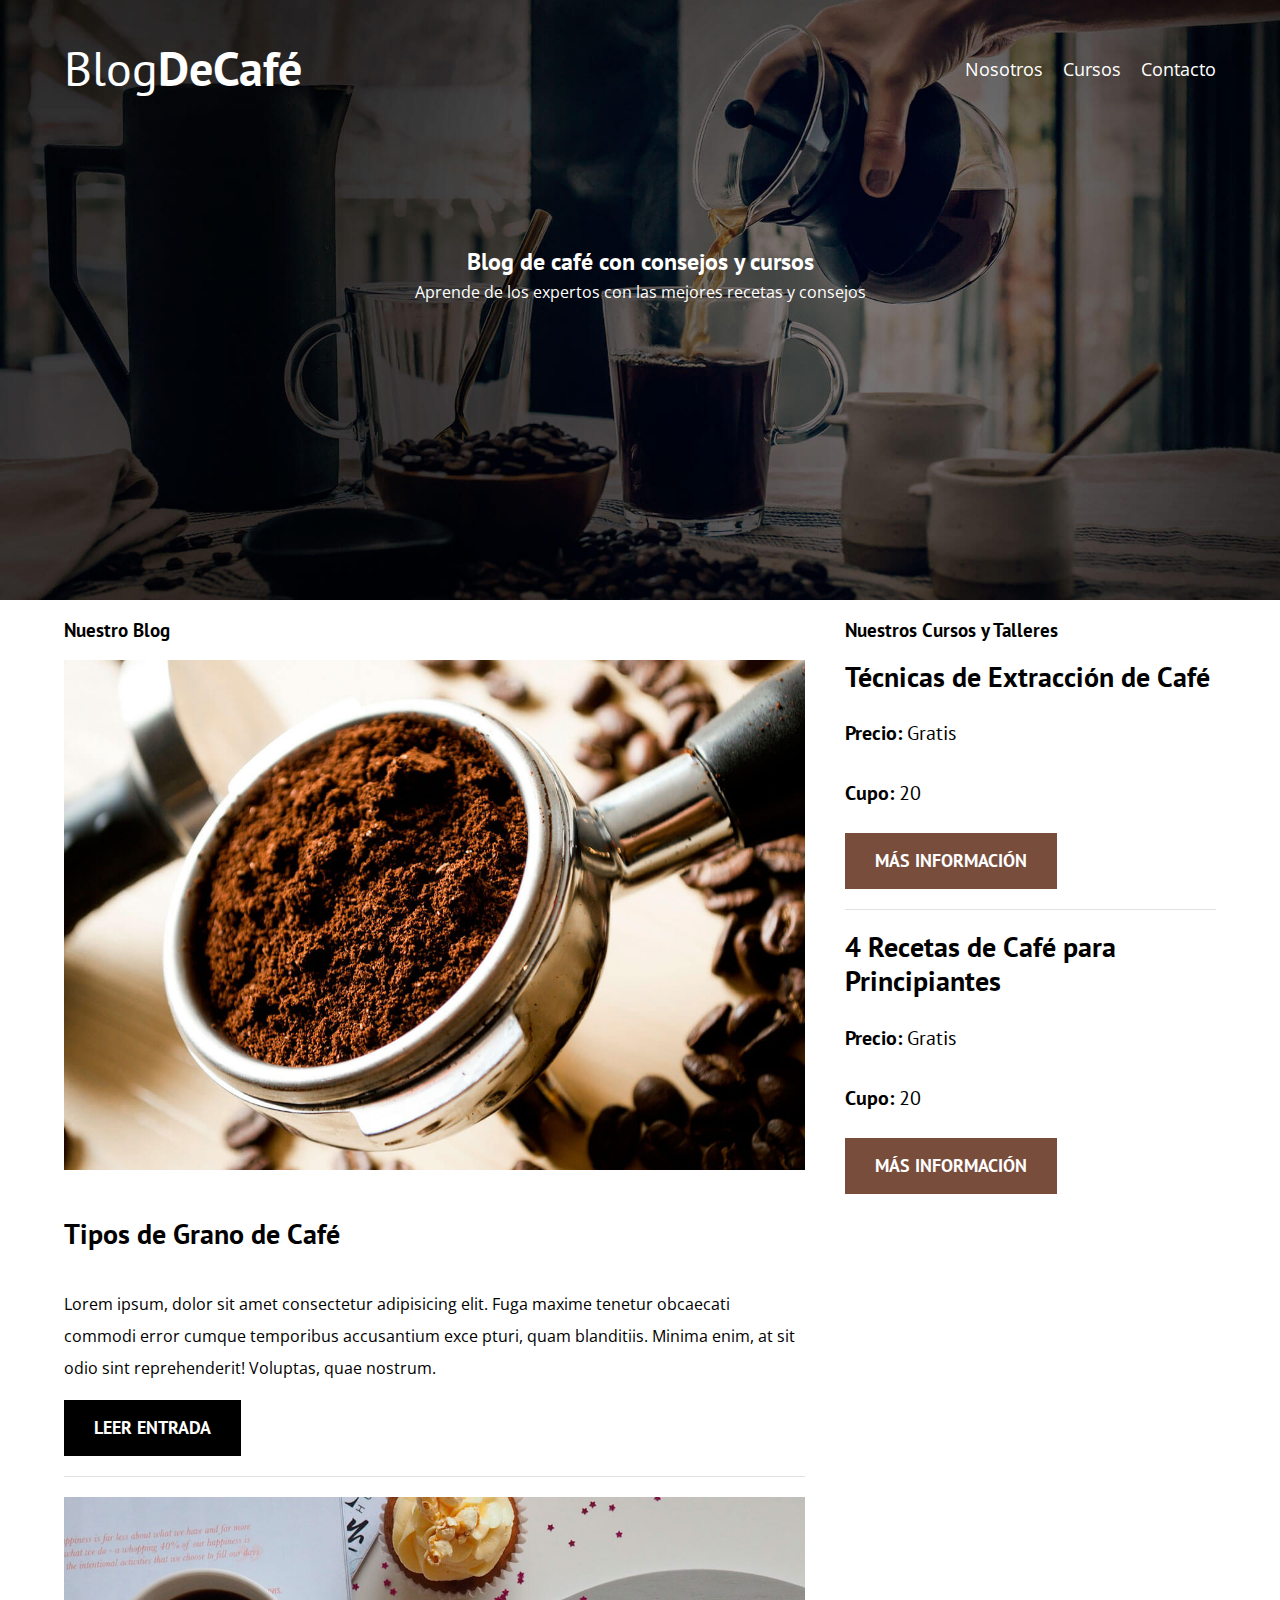
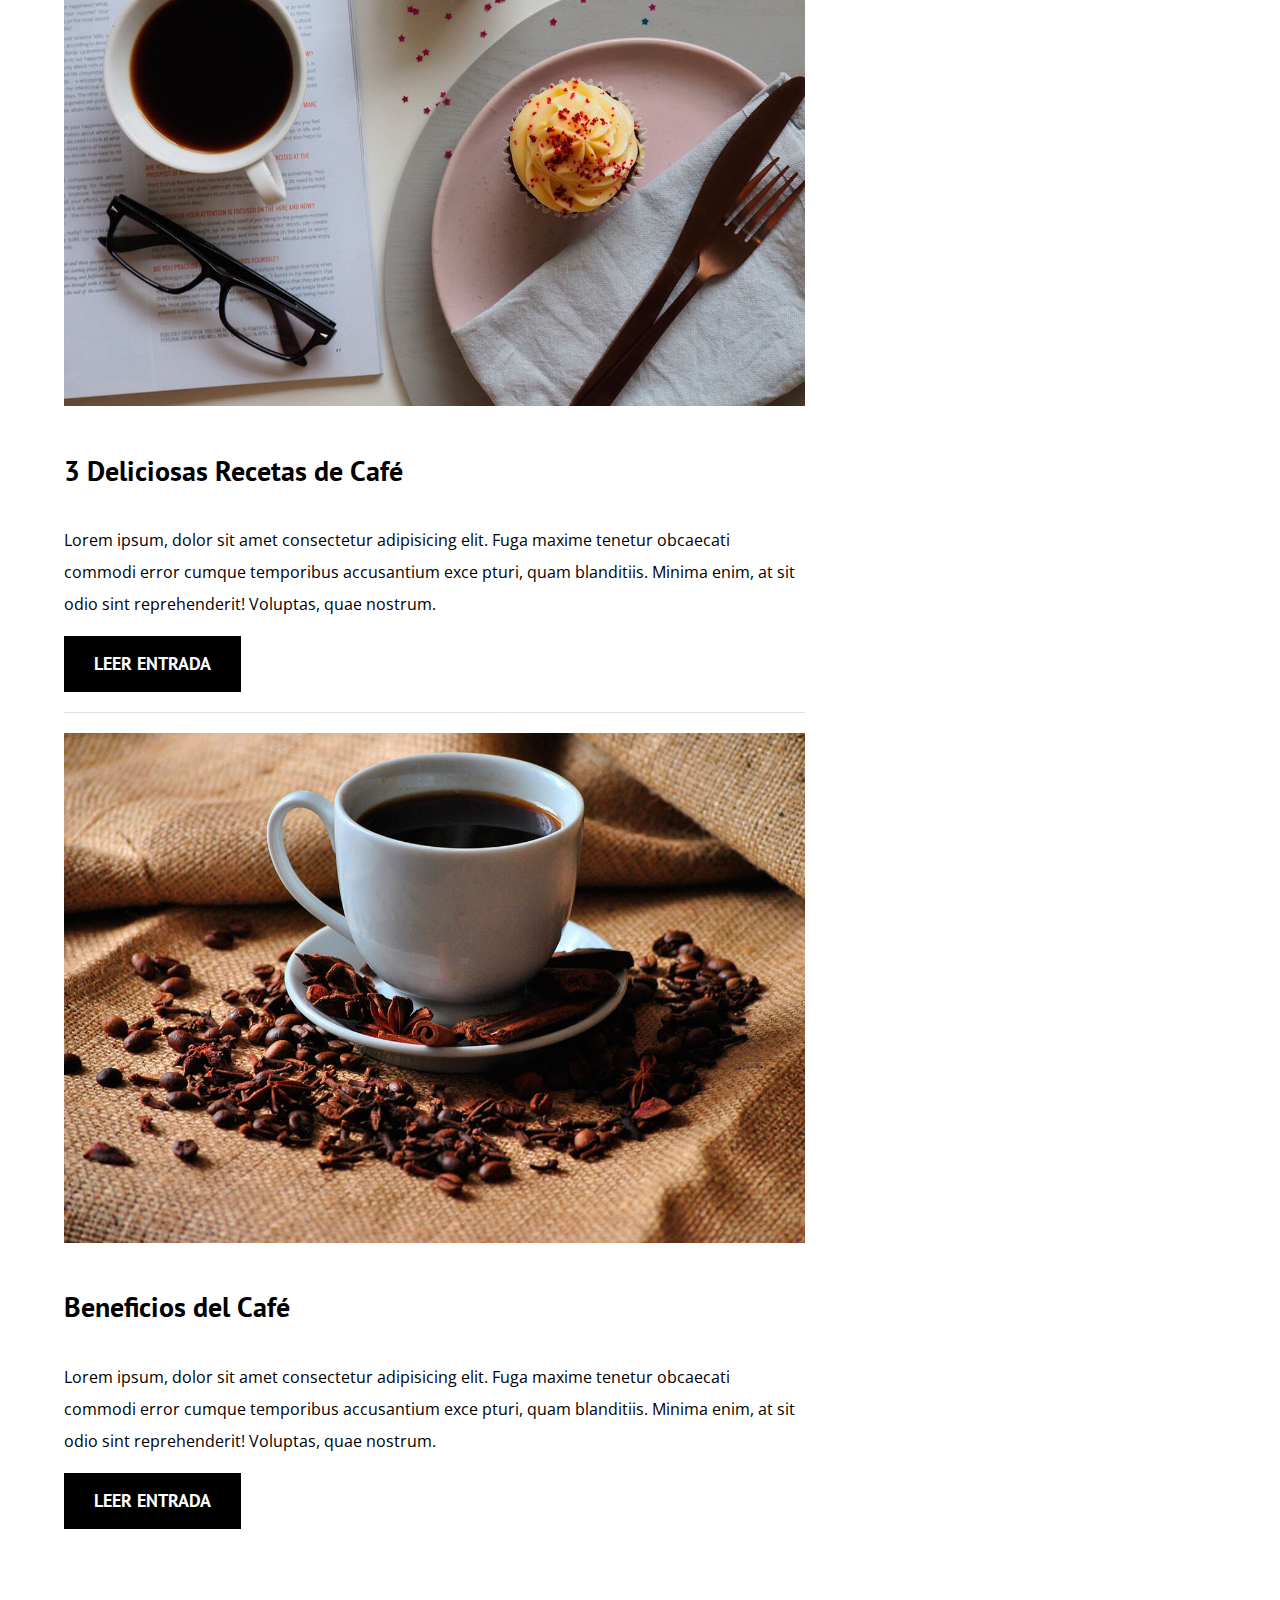
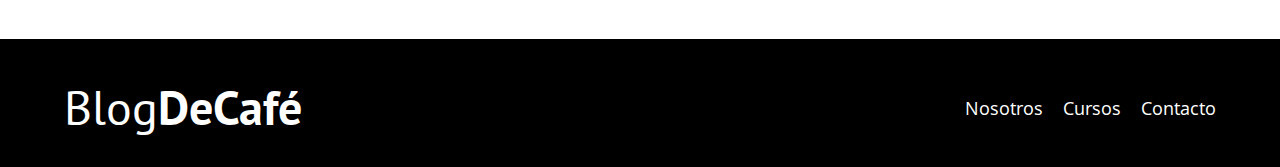
==== index.html @ d7cfa6a4 "first commit" ====
<!DOCTYPE html>
<html lang="en">
  <head>
    <meta charset="UTF-8" />
    <meta http-equiv="X-UA-Compatible" content="IE=edge" />
    <meta name="viewport" content="width=device-width, initial-scale=1.0" />
    <title>BlogDeCafé</title>
    <link rel="stylesheet" href="css/normalize.css" />
    <link
      href="https://fonts.googleapis.com/css2?family=Open+Sans&family=PT+Sans:wght@400;700&
    display=swap"
      rel="stylesheet"
    />
    <link rel="stylesheet" href="css/style.css" />
  </head>
  <body>
    <header class="header">
      <div class="contenedor">
        <div class="barra">
          <a class="logo" href="index.html">
            <h1 class="logo__nombre no-margin centrar-texto">
              Blog<span class="logo__bold">DeCafé</span>
            </h1>
          </a>

          <nav class="navegacion">
            <a href="nosotros.html" class="navegacion__enlace">Nosotros</a>
            <a href="cursos.html" class="navegacion__enlace">Cursos</a>
            <a href="contacto.html" class="navegacion__enlace">Contacto</a>
          </nav>
        </div>
      </div>

      <div class="header__texto">
        <h2 class="no-margin">Blog de café con consejos y cursos</h2>
        <p class="no-margin">
          Aprende de los expertos con las mejores recetas y consejos
        </p>
      </div>
    </header>
    <div class="contenedor contenido-principal">
      <main class="blog">
        <h3>Nuestro Blog</h3>
        <article class="entrada">
          <div class="entrada__imagen">
            <img src="/img/blog1.jpg" alt="imagen blog" />
          </div>
          <div class="entrada__contenido">
            <h4>Tipos de Grano de Café</h4>
            <p>
              Lorem ipsum, dolor sit amet consectetur adipisicing elit. Fuga
              maxime tenetur obcaecati commodi error cumque temporibus
              accusantium exce pturi, quam blanditiis. Minima enim, at sit odio
              sint reprehenderit! Voluptas, quae nostrum.
            </p>
            <a href="entrada.html" class="boton boton--primario"
              >Leer Entrada</a
            >
          </div>
        </article>

        <article class="entrada">
          <div class="entrada__imagen">
            <img src="/img/blog2.jpg" alt="imagen blog" />
          </div>
          <div class="entrada__contenido">
            <h4>3 Deliciosas Recetas de Café</h4>
            <p>
              Lorem ipsum, dolor sit amet consectetur adipisicing elit. Fuga
              maxime tenetur obcaecati commodi error cumque temporibus
              accusantium exce pturi, quam blanditiis. Minima enim, at sit odio
              sint reprehenderit! Voluptas, quae nostrum.
            </p>
            <a href="entrada.html" class="boton boton--primario"
              >Leer Entrada</a
            >
          </div>
        </article>

        <article class="entrada">
          <div class="entrada__imagen">
            <img src="/img/blog3.jpg" alt="imagen blog" />
          </div>
          <div class="entrada__contenido">
            <h4>Beneficios del Café</h4>
            <p>
              Lorem ipsum, dolor sit amet consectetur adipisicing elit. Fuga
              maxime tenetur obcaecati commodi error cumque temporibus
              accusantium exce pturi, quam blanditiis. Minima enim, at sit odio
              sint reprehenderit! Voluptas, quae nostrum.
            </p>
            <a href="entrada.html" class="boton boton--primario"
              >Leer Entrada</a
            >
          </div>
        </article>
      </main>
      <aside class="sidebar">
        <h3>Nuestros Cursos y Talleres</h3>
        <ul class="cursos no-padding">
          <li class="widget-curso">
            <h4 class="no-margin">Técnicas de Extracción de Café</h4>
            <p class="widget-curso__label">Precio: 
              <span class="widget-curso__info">Gratis</span>
            </p>
            <p class="widget-curso__label">Cupo: 
              <span class="widget-curso__info">20</span>
            </p>
            <a href="entrada.html" class="boton boton--secundario">Más Información</a>
          </li>

          <li class="widget-curso">
            <h4 class="no-margin">4 Recetas de Café para Principiantes</h4>
            <p class="widget-curso__label">Precio: 
              <span class="widget-curso__info">Gratis</span>
            </p>
            <p class="widget-curso__label">Cupo: 
              <span class="widget-curso__info">20</span>
            </p>
            <a href="entrada.html" class="boton boton--secundario">Más Información</a>
          </li>


        </ul>
      </aside>
    </div>
  <footer class="footer">
    <div class="contenedor"> 
      <div class="barra">
        <a class="logo" href="index.html">
          <h1 class="logo__nombre no-margin centrar-texto">
            Blog<span class="logo__bold">DeCafé</span>
          </h1>
        </a>
        <nav class="navegacion">
          <a href="nosotros.html" class="navegacion__enlace">Nosotros</a>
          <a href="cursos.html" class="navegacion__enlace">Cursos</a>
          <a href="contacto.html" class="navegacion__enlace">Contacto</a>
        </nav>
      </div>

    </div>

  </footer>
  </body>
</html>
---- css/style.css ----
:root {
    --fuenteHeading: 'PT Sans', sans-serif;
    --fuenteParrafos: 'Open Sans', sans-serif;

    --primario:#784D3C;
    --gris: #e1e1e1; 
    --blanco: #ffffff;
    --negro: #000000;
}

html {
    box-sizing: border-box;
    font-size: 62.5%; /* 1 rem = 10px */
}
*, *:before, *:after {
    box-sizing: inherit;
}
body {
    font-family: var(--fuenteParrafos);
    font-size: 1.6rem;
    line-height: 2;
}
/** Globales **/
.contenedor {
    max-width: 120rem;
    width: 90%;
    margin: 0 auto;
}
a {
    text-decoration: none;
}
h1, h2, h3, h4 {
    font-family: var(--fuenteHeading);
    line-height: 1.2;
}
h1 {
    font-size: 4.8rem;
}
h2 {
    font-size: 4;
}
h3 {
    font-size: 3.2;
}
h4 {
    font-size: 2.8rem;
}
img {
    max-width: 100%;
}
/**Utilidades**/
.mt-0 {
    margin-top: 0;
}
.mb-0 {
    margin-bottom: 0;
}
.fondo-negro {
    background-color: black;
}
.letra-blanca {
    color: white;
}
.no-margin {
    margin: 0;
}

.no-padding {
    padding: 0;
}
.centrar-texto {
     text-align: center;
}
/**Header**/
.header {
    background-image: url(../img/banner.jpg) ;
    height: 60rem;
    background-size: cover;
    background-repeat: no-repeat;
    background-position: center center;
}
.header__texto {
    text-align: center;
    color: var(--blanco);
    margin-top: 5rem;
}
@media (min-width: 768px) {
    .header__texto {
        margin-top: 15rem;
    }
}
.barra {
    padding-top: 4rem;
}
@media (min-width: 768px) {
    .barra {
        display: flex;
        justify-content: space-between;
        align-items: center;
     }
}
.logo {
    color: var(--blanco);
}
.logo__nombre {
  font-weight: 400;
}
.logo__bold {
   font-weight: 700;
}
@media (min-width: 768px) {
    .navegacion {
        display:flex;
        gap: 2rem;
    }
}
.navegacion__enlace {
    display: block;
    text-align: center;
    font-size: 1.8rem;
    color: var(--blanco)
}
@media (min-width:768px) {
    .contenido-principal {
        display: grid;
        grid-template-columns: 2fr 1fr;
        column-gap: 4rem;
    }
}
.entrada {
    border-bottom: 1px solid var(--gris);
    margin-bottom: 2rem;
}
.entrada:last-of-type {
     border: none;
     margin-bottom: 0;
     padding-bottom: 50px;
}
.boton {
 display: block;
 font-family: var(--fuenteHeading);
 color: var(--blanco);
 text-align: center;
 padding: 1rem 3rem;
 font-size: 1.8rem;
 text-transform: uppercase;
 font-weight: 700;
 margin-bottom: 2rem;
 border: none;
}
@media (min-width:768px) {
    .boton {
        display: inline-block;
    }
}
.boton:hover {
    cursor: pointer;
}
.boton--primario {
 background-color: var(--negro);
}
.boton--secundario {
    background-color: var(--primario);
}
.cursos {
    list-style: none;
}
.widget-curso {
    border-bottom: 1px solid var(--gris);
    margin-bottom: 2rem;
}
.widget-curso:last-of-type {
    border: none;
    margin-bottom: 0;
}
.widget-curso__label {
     font-family: var(--fuenteHeading);
     font-weight: bold;
}
.widget-curso__info {
    font-weight: normal;
}
.widget-curso__label,
.widget-curso__info {
    font-size: 2rem;
}

.footer {
    background-color: var(--negro);
    padding-bottom: 3rem;
    margin-top: 4rem;
}
/** Sobre Nosotros **/
@media (min-width:768px) {
    .sobre-nosotros {
        display: flex;
        justify-content: space-between;
    }
    .sobre-nosotros__imagen,
    .sobre-nosotros__texto {
           flex-basis: calc(50% - 1rem);
    }
}

/** Cursos **/
.curso {
    padding: 3rem 0;
    border-bottom: 1px solid var(--gris);
}
    @media (min-width: 768px) {
        .curso {
        display: flex;
        justify-content: space-between;
        align-items: center;
        column-gap: 2rem; 
        }
    }
    /**Utilizando Grid
    @media (min-width: 768px) {
        .curso {
            display: grid;
            grid-template-columns: 1fr 2fr;
            column-gap: 2rem;
        }
    }
    **/
 
    .curso:last-of-type {
        border: none;
    }

    .curso__label {
        font-family: var(--fuenteHeading);
        font-weight: bold;
   }
    .curso__info {
       font-weight: normal;
   }
    .curso__label,
    .curso__info {
       font-size: 2rem;
   }
   /** Contacto**/

   .contacto-bg {
       background-image: url(../img/contacto.jpg);
       height: 40rem;
       background-size: cover;
       background-repeat: no-repeat;
   }
   .formulario {
       background-color: var(--blanco);
       margin: -5rem auto 0 auto;
       width: 95%;
       padding: 5rem;
   }
   .campo {
      display: flex;
      margin-bottom: 2rem;
   }
   .campo__label {
      flex: 0 0 9rem;
      text-align: right;
      padding-right: 2rem;
   }
   .campo__field {
       flex: 1;
       border: 1px solid var(--gris);
   }
   .campo__field--textarea {
       height: 20rem;
   }
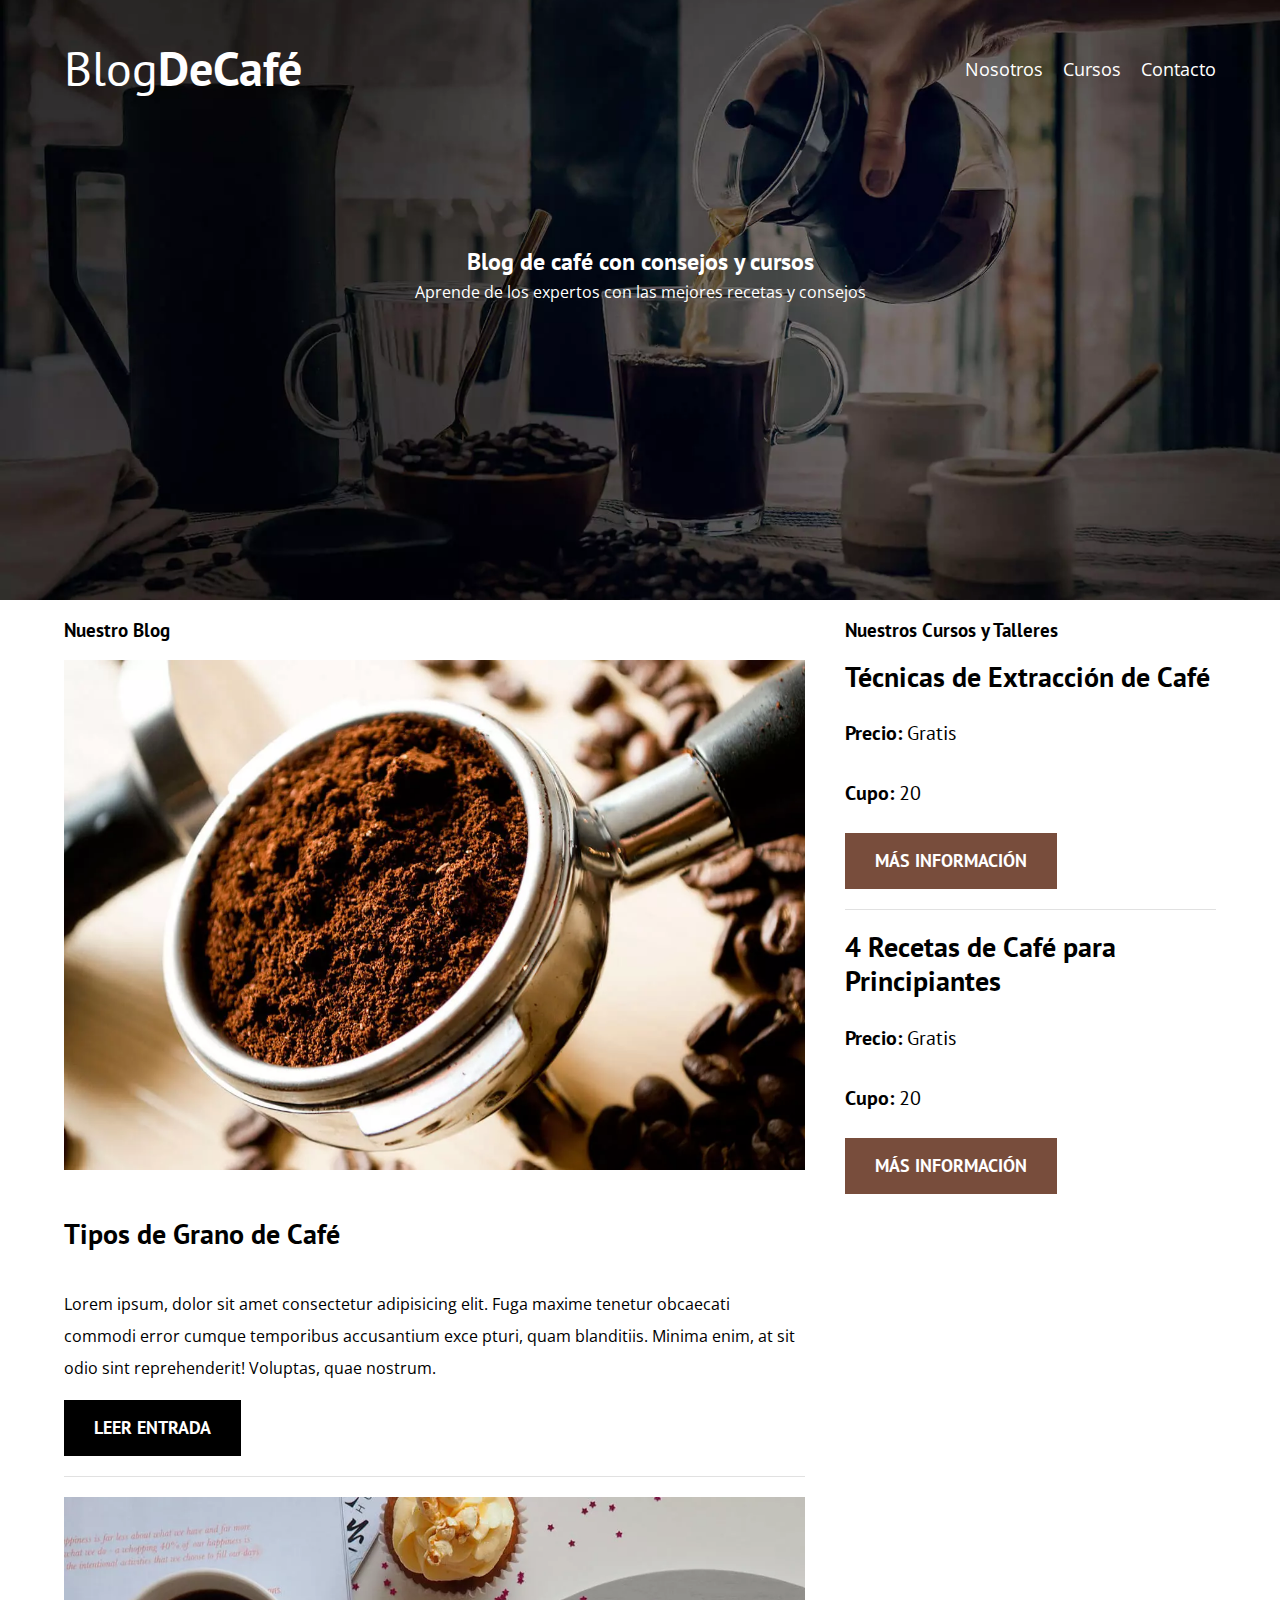
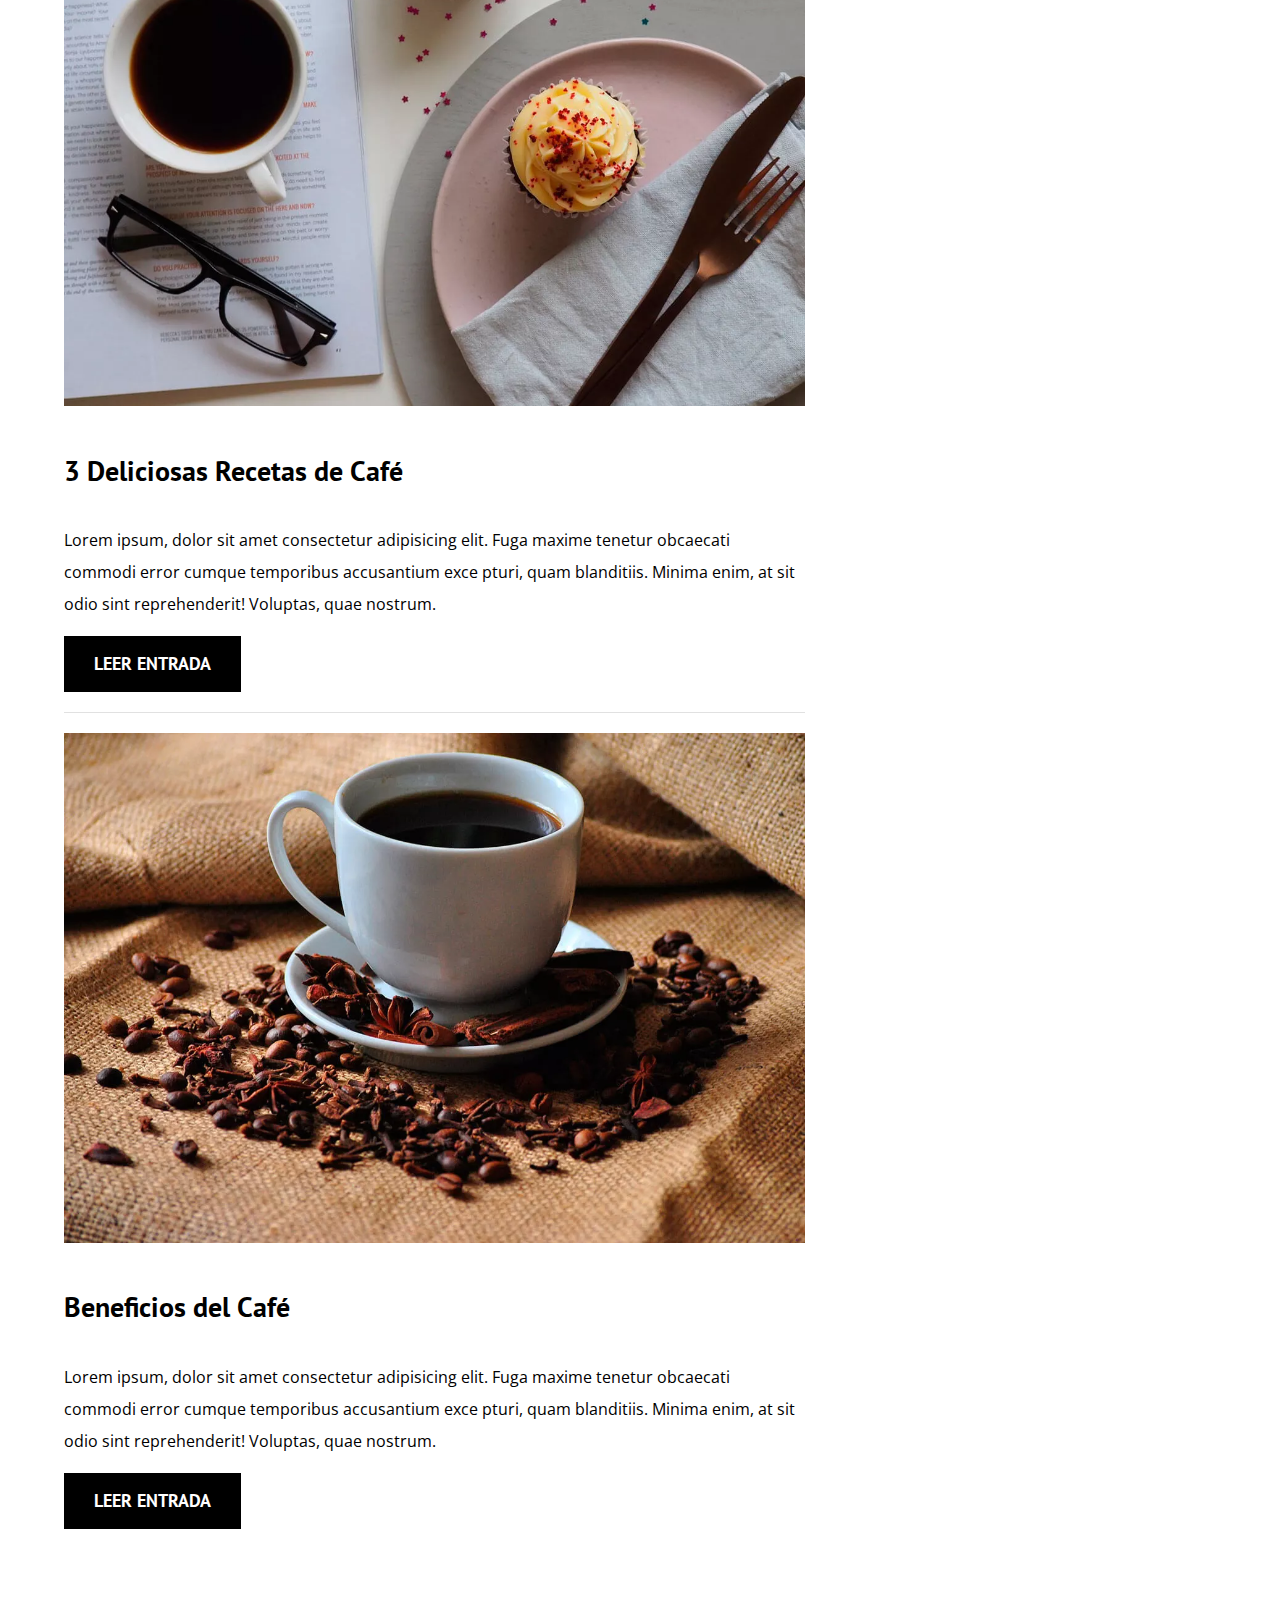
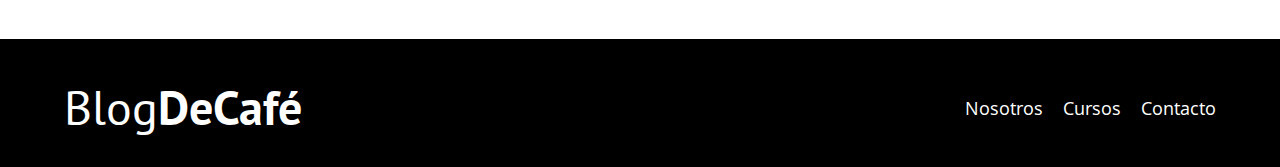
==== commit 0aa3db04: "terminado" ====
--- a/index.html
+++ b/index.html
@@ -5,13 +5,22 @@
     <meta http-equiv="X-UA-Compatible" content="IE=edge" />
     <meta name="viewport" content="width=device-width, initial-scale=1.0" />
     <title>BlogDeCafé</title>
+    
+    <!--preload-->
+    <link rel="preload" href="css/normalize.css" as="style">
     <link rel="stylesheet" href="css/normalize.css" />
+     
+    <link rel="preload" href="https://fonts.googleapis.com/css2?family=Open+Sans&family=PT+Sans:wght@400;700&
+    display=swap" crossorigin="crossorigin" as="font">
     <link
       href="https://fonts.googleapis.com/css2?family=Open+Sans&family=PT+Sans:wght@400;700&
     display=swap"
       rel="stylesheet"
     />
+
+    <link rel="preload" href="css/style.css" as="style">
     <link rel="stylesheet" href="css/style.css" />
+
   </head>
   <body>
     <header class="header">
@@ -43,7 +52,10 @@
         <h3>Nuestro Blog</h3>
         <article class="entrada">
           <div class="entrada__imagen">
-            <img src="/img/blog1.jpg" alt="imagen blog" />
+            <picture>
+              <source loading="lazy" srcset="img/blog1.webp" type="image/webp">
+              <img loading="lazy" src="/img/blog1.jpg" alt="imagen blog" />
+            </picture>
           </div>
           <div class="entrada__contenido">
             <h4>Tipos de Grano de Café</h4>
@@ -61,7 +73,11 @@
 
         <article class="entrada">
           <div class="entrada__imagen">
-            <img src="/img/blog2.jpg" alt="imagen blog" />
+            <picture>
+              <source loading="lazy" srcset="img/blog2.webp" type="image/webp">
+              <img loading="lazy" src="/img/blog2.jpg" alt="imagen blog" />
+            </picture>
+            
           </div>
           <div class="entrada__contenido">
             <h4>3 Deliciosas Recetas de Café</h4>
@@ -79,7 +95,10 @@
 
         <article class="entrada">
           <div class="entrada__imagen">
-            <img src="/img/blog3.jpg" alt="imagen blog" />
+            <picture>
+              <source loading="lazy" srcset="img/blog3.webp" type="image/webp">
+              <img loading="lazy" src="/img/blog3.jpg" alt="imagen blog" />
+            </picture>
           </div>
           <div class="entrada__contenido">
             <h4>Beneficios del Café</h4>
@@ -142,5 +161,6 @@
     </div>
 
   </footer>
+   <script src="js/modernizr.js"></script>
   </body>
 </html>
--- a/css/style.css
+++ b/css/style.css
@@ -72,8 +72,13 @@
      text-align: center;
 }
 /**Header**/
+.webp .header {
+    background-image: url(../img/banner.webp) ;
+}
+.no-webp .header {
+    background-image: url(../img/banner.jpg) ;
+}
 .header {
-    background-image: url(../img/banner.jpg) ;
     height: 60rem;
     background-size: cover;
     background-repeat: no-repeat;
--- a/css/style.css
+++ b/css/style.css
@@ -72,8 +72,13 @@
      text-align: center;
 }
 /**Header**/
+.webp .header {
+    background-image: url(../img/banner.webp) ;
+}
+.no-webp .header {
+    background-image: url(../img/banner.jpg) ;
+}
 .header {
-    background-image: url(../img/banner.jpg) ;
     height: 60rem;
     background-size: cover;
     background-repeat: no-repeat;
